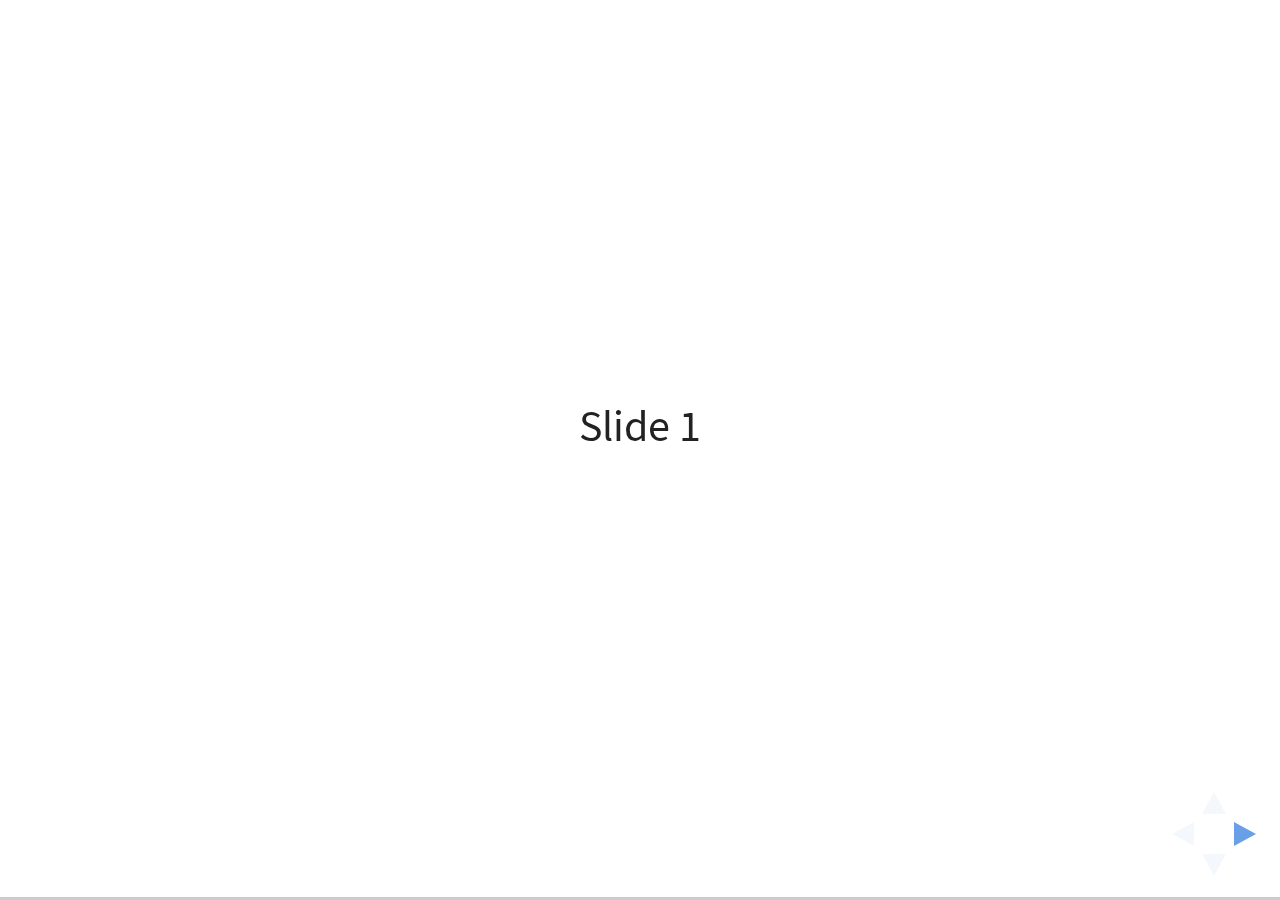
==== docker101/index.html @ d44c5735 "adds docker101 deck structure" ====
<html>
    <head>
        <link rel="stylesheet" href="css/reveal.css">
        <link rel="stylesheet" href="css/theme/white.css">
    </head>
    <body>
        <div class="reveal">
            <div class="slides">
                <section>Slide 1</section>
                <section>Slide 2</section>
            </div>
        </div>
        <script src="js/reveal.js"></script>
        <script>
            Reveal.initialize();
        </script>
    </body>
</html>
---- docker101/css/reveal.css ----
/*!
 * reveal.js
 * http://lab.hakim.se/reveal-js
 * MIT licensed
 *
 * Copyright (C) 2016 Hakim El Hattab, http://hakim.se
 */
/*********************************************
 * RESET STYLES
 *********************************************/
html, body, .reveal div, .reveal span, .reveal applet, .reveal object, .reveal iframe,
.reveal h1, .reveal h2, .reveal h3, .reveal h4, .reveal h5, .reveal h6, .reveal p, .reveal blockquote, .reveal pre,
.reveal a, .reveal abbr, .reveal acronym, .reveal address, .reveal big, .reveal cite, .reveal code,
.reveal del, .reveal dfn, .reveal em, .reveal img, .reveal ins, .reveal kbd, .reveal q, .reveal s, .reveal samp,
.reveal small, .reveal strike, .reveal strong, .reveal sub, .reveal sup, .reveal tt, .reveal var,
.reveal b, .reveal u, .reveal center,
.reveal dl, .reveal dt, .reveal dd, .reveal ol, .reveal ul, .reveal li,
.reveal fieldset, .reveal form, .reveal label, .reveal legend,
.reveal table, .reveal caption, .reveal tbody, .reveal tfoot, .reveal thead, .reveal tr, .reveal th, .reveal td,
.reveal article, .reveal aside, .reveal canvas, .reveal details, .reveal embed,
.reveal figure, .reveal figcaption, .reveal footer, .reveal header, .reveal hgroup,
.reveal menu, .reveal nav, .reveal output, .reveal ruby, .reveal section, .reveal summary,
.reveal time, .reveal mark, .reveal audio, video {
  margin: 0;
  padding: 0;
  border: 0;
  font-size: 100%;
  font: inherit;
  vertical-align: baseline; }

.reveal article, .reveal aside, .reveal details, .reveal figcaption, .reveal figure,
.reveal footer, .reveal header, .reveal hgroup, .reveal menu, .reveal nav, .reveal section {
  display: block; }

/*********************************************
 * GLOBAL STYLES
 *********************************************/
html,
body {
  width: 100%;
  height: 100%;
  overflow: hidden; }

body {
  position: relative;
  line-height: 1;
  background-color: #fff;
  color: #000; }

html:-webkit-full-screen-ancestor {
  background-color: inherit; }

html:-moz-full-screen-ancestor {
  background-color: inherit; }

/*********************************************
 * VIEW FRAGMENTS
 *********************************************/
.reveal .slides section .fragment {
  opacity: 0;
  visibility: hidden;
  -webkit-transition: all 0.2s ease;
          transition: all 0.2s ease; }
  .reveal .slides section .fragment.visible {
    opacity: 1;
    visibility: visible; }

.reveal .slides section .fragment.grow {
  opacity: 1;
  visibility: visible; }
  .reveal .slides section .fragment.grow.visible {
    -webkit-transform: scale(1.3);
        -ms-transform: scale(1.3);
            transform: scale(1.3); }

.reveal .slides section .fragment.shrink {
  opacity: 1;
  visibility: visible; }
  .reveal .slides section .fragment.shrink.visible {
    -webkit-transform: scale(0.7);
        -ms-transform: scale(0.7);
            transform: scale(0.7); }

.reveal .slides section .fragment.zoom-in {
  -webkit-transform: scale(0.1);
      -ms-transform: scale(0.1);
          transform: scale(0.1); }
  .reveal .slides section .fragment.zoom-in.visible {
    -webkit-transform: none;
        -ms-transform: none;
            transform: none; }

.reveal .slides section .fragment.fade-out {
  opacity: 1;
  visibility: visible; }
  .reveal .slides section .fragment.fade-out.visible {
    opacity: 0;
    visibility: hidden; }

.reveal .slides section .fragment.semi-fade-out {
  opacity: 1;
  visibility: visible; }
  .reveal .slides section .fragment.semi-fade-out.visible {
    opacity: 0.5;
    visibility: visible; }

.reveal .slides section .fragment.strike {
  opacity: 1;
  visibility: visible; }
  .reveal .slides section .fragment.strike.visible {
    text-decoration: line-through; }

.reveal .slides section .fragment.current-visible {
  opacity: 0;
  visibility: hidden; }
  .reveal .slides section .fragment.current-visible.current-fragment {
    opacity: 1;
    visibility: visible; }

.reveal .slides section .fragment.highlight-red,
.reveal .slides section .fragment.highlight-current-red,
.reveal .slides section .fragment.highlight-green,
.reveal .slides section .fragment.highlight-current-green,
.reveal .slides section .fragment.highlight-blue,
.reveal .slides section .fragment.highlight-current-blue {
  opacity: 1;
  visibility: visible; }

.reveal .slides section .fragment.highlight-red.visible {
  color: #ff2c2d; }

.reveal .slides section .fragment.highlight-green.visible {
  color: #17ff2e; }

.reveal .slides section .fragment.highlight-blue.visible {
  color: #1b91ff; }

.reveal .slides section .fragment.highlight-current-red.current-fragment {
  color: #ff2c2d; }

.reveal .slides section .fragment.highlight-current-green.current-fragment {
  color: #17ff2e; }

.reveal .slides section .fragment.highlight-current-blue.current-fragment {
  color: #1b91ff; }

/*********************************************
 * DEFAULT ELEMENT STYLES
 *********************************************/
/* Fixes issue in Chrome where italic fonts did not appear when printing to PDF */
.reveal:after {
  content: '';
  font-style: italic; }

.reveal iframe {
  z-index: 1; }

/** Prevents layering issues in certain browser/transition combinations */
.reveal a {
  position: relative; }

.reveal .stretch {
  max-width: none;
  max-height: none; }

.reveal pre.stretch code {
  height: 100%;
  max-height: 100%;
  box-sizing: border-box; }

/*********************************************
 * CONTROLS
 *********************************************/
.reveal .controls {
  display: none;
  position: fixed;
  width: 110px;
  height: 110px;
  z-index: 30;
  right: 10px;
  bottom: 10px;
  -webkit-user-select: none; }

.reveal .controls button {
  padding: 0;
  position: absolute;
  opacity: 0.05;
  width: 0;
  height: 0;
  background-color: transparent;
  border: 12px solid transparent;
  -webkit-transform: scale(0.9999);
      -ms-transform: scale(0.9999);
          transform: scale(0.9999);
  -webkit-transition: all 0.2s ease;
          transition: all 0.2s ease;
  -webkit-appearance: none;
  -webkit-tap-highlight-color: transparent; }

.reveal .controls .enabled {
  opacity: 0.7;
  cursor: pointer; }

.reveal .controls .enabled:active {
  margin-top: 1px; }

.reveal .controls .navigate-left {
  top: 42px;
  border-right-width: 22px;
  border-right-color: #000; }

.reveal .controls .navigate-left.fragmented {
  opacity: 0.3; }

.reveal .controls .navigate-right {
  left: 74px;
  top: 42px;
  border-left-width: 22px;
  border-left-color: #000; }

.reveal .controls .navigate-right.fragmented {
  opacity: 0.3; }

.reveal .controls .navigate-up {
  left: 42px;
  border-bottom-width: 22px;
  border-bottom-color: #000; }

.reveal .controls .navigate-up.fragmented {
  opacity: 0.3; }

.reveal .controls .navigate-down {
  left: 42px;
  top: 74px;
  border-top-width: 22px;
  border-top-color: #000; }

.reveal .controls .navigate-down.fragmented {
  opacity: 0.3; }

/*********************************************
 * PROGRESS BAR
 *********************************************/
.reveal .progress {
  position: fixed;
  display: none;
  height: 3px;
  width: 100%;
  bottom: 0;
  left: 0;
  z-index: 10;
  background-color: rgba(0, 0, 0, 0.2); }

.reveal .progress:after {
  content: '';
  display: block;
  position: absolute;
  height: 20px;
  width: 100%;
  top: -20px; }

.reveal .progress span {
  display: block;
  height: 100%;
  width: 0px;
  background-color: #000;
  -webkit-transition: width 800ms cubic-bezier(0.26, 0.86, 0.44, 0.985);
          transition: width 800ms cubic-bezier(0.26, 0.86, 0.44, 0.985); }

/*********************************************
 * SLIDE NUMBER
 *********************************************/
.reveal .slide-number {
  position: fixed;
  display: block;
  right: 8px;
  bottom: 8px;
  z-index: 31;
  font-family: Helvetica, sans-serif;
  font-size: 12px;
  line-height: 1;
  color: #fff;
  background-color: rgba(0, 0, 0, 0.4);
  padding: 5px; }

.reveal .slide-number-delimiter {
  margin: 0 3px; }

/*********************************************
 * SLIDES
 *********************************************/
.reveal {
  position: relative;
  width: 100%;
  height: 100%;
  overflow: hidden;
  -ms-touch-action: none;
      touch-action: none; }

.reveal .slides {
  position: absolute;
  width: 100%;
  height: 100%;
  top: 0;
  right: 0;
  bottom: 0;
  left: 0;
  margin: auto;
  overflow: visible;
  z-index: 1;
  text-align: center;
  -webkit-perspective: 600px;
          perspective: 600px;
  -webkit-perspective-origin: 50% 40%;
          perspective-origin: 50% 40%; }

.reveal .slides > section {
  -ms-perspective: 600px; }

.reveal .slides > section,
.reveal .slides > section > section {
  display: none;
  position: absolute;
  width: 100%;
  padding: 20px 0px;
  z-index: 10;
  -webkit-transform-style: preserve-3d;
          transform-style: preserve-3d;
  -webkit-transition: -webkit-transform-origin 800ms cubic-bezier(0.26, 0.86, 0.44, 0.985), -webkit-transform 800ms cubic-bezier(0.26, 0.86, 0.44, 0.985), visibility 800ms cubic-bezier(0.26, 0.86, 0.44, 0.985), opacity 800ms cubic-bezier(0.26, 0.86, 0.44, 0.985);
          transition: -ms-transform-origin 800ms cubic-bezier(0.26, 0.86, 0.44, 0.985), transform 800ms cubic-bezier(0.26, 0.86, 0.44, 0.985), visibility 800ms cubic-bezier(0.26, 0.86, 0.44, 0.985), opacity 800ms cubic-bezier(0.26, 0.86, 0.44, 0.985);
          transition: transform-origin 800ms cubic-bezier(0.26, 0.86, 0.44, 0.985), transform 800ms cubic-bezier(0.26, 0.86, 0.44, 0.985), visibility 800ms cubic-bezier(0.26, 0.86, 0.44, 0.985), opacity 800ms cubic-bezier(0.26, 0.86, 0.44, 0.985); }

/* Global transition speed settings */
.reveal[data-transition-speed="fast"] .slides section {
  -webkit-transition-duration: 400ms;
          transition-duration: 400ms; }

.reveal[data-transition-speed="slow"] .slides section {
  -webkit-transition-duration: 1200ms;
          transition-duration: 1200ms; }

/* Slide-specific transition speed overrides */
.reveal .slides section[data-transition-speed="fast"] {
  -webkit-transition-duration: 400ms;
          transition-duration: 400ms; }

.reveal .slides section[data-transition-speed="slow"] {
  -webkit-transition-duration: 1200ms;
          transition-duration: 1200ms; }

.reveal .slides > section.stack {
  padding-top: 0;
  padding-bottom: 0; }

.reveal .slides > section.present,
.reveal .slides > section > section.present {
  display: block;
  z-index: 11;
  opacity: 1; }

.reveal.center,
.reveal.center .slides,
.reveal.center .slides section {
  min-height: 0 !important; }

/* Don't allow interaction with invisible slides */
.reveal .slides > section.future,
.reveal .slides > section > section.future,
.reveal .slides > section.past,
.reveal .slides > section > section.past {
  pointer-events: none; }

.reveal.overview .slides > section,
.reveal.overview .slides > section > section {
  pointer-events: auto; }

.reveal .slides > section.past,
.reveal .slides > section.future,
.reveal .slides > section > section.past,
.reveal .slides > section > section.future {
  opacity: 0; }

/*********************************************
 * Mixins for readability of transitions
 *********************************************/
/*********************************************
 * SLIDE TRANSITION
 * Aliased 'linear' for backwards compatibility
 *********************************************/
.reveal.slide section {
  -webkit-backface-visibility: hidden;
          backface-visibility: hidden; }

.reveal .slides > section[data-transition=slide].past,
.reveal .slides > section[data-transition~=slide-out].past,
.reveal.slide .slides > section:not([data-transition]).past {
  -webkit-transform: translate(-150%, 0);
      -ms-transform: translate(-150%, 0);
          transform: translate(-150%, 0); }

.reveal .slides > section[data-transition=slide].future,
.reveal .slides > section[data-transition~=slide-in].future,
.reveal.slide .slides > section:not([data-transition]).future {
  -webkit-transform: translate(150%, 0);
      -ms-transform: translate(150%, 0);
          transform: translate(150%, 0); }

.reveal .slides > section > section[data-transition=slide].past,
.reveal .slides > section > section[data-transition~=slide-out].past,
.reveal.slide .slides > section > section:not([data-transition]).past {
  -webkit-transform: translate(0, -150%);
      -ms-transform: translate(0, -150%);
          transform: translate(0, -150%); }

.reveal .slides > section > section[data-transition=slide].future,
.reveal .slides > section > section[data-transition~=slide-in].future,
.reveal.slide .slides > section > section:not([data-transition]).future {
  -webkit-transform: translate(0, 150%);
      -ms-transform: translate(0, 150%);
          transform: translate(0, 150%); }

.reveal.linear section {
  -webkit-backface-visibility: hidden;
          backface-visibility: hidden; }

.reveal .slides > section[data-transition=linear].past,
.reveal .slides > section[data-transition~=linear-out].past,
.reveal.linear .slides > section:not([data-transition]).past {
  -webkit-transform: translate(-150%, 0);
      -ms-transform: translate(-150%, 0);
          transform: translate(-150%, 0); }

.reveal .slides > section[data-transition=linear].future,
.reveal .slides > section[data-transition~=linear-in].future,
.reveal.linear .slides > section:not([data-transition]).future {
  -webkit-transform: translate(150%, 0);
      -ms-transform: translate(150%, 0);
          transform: translate(150%, 0); }

.reveal .slides > section > section[data-transition=linear].past,
.reveal .slides > section > section[data-transition~=linear-out].past,
.reveal.linear .slides > section > section:not([data-transition]).past {
  -webkit-transform: translate(0, -150%);
      -ms-transform: translate(0, -150%);
          transform: translate(0, -150%); }

.reveal .slides > section > section[data-transition=linear].future,
.reveal .slides > section > section[data-transition~=linear-in].future,
.reveal.linear .slides > section > section:not([data-transition]).future {
  -webkit-transform: translate(0, 150%);
      -ms-transform: translate(0, 150%);
          transform: translate(0, 150%); }

/*********************************************
 * CONVEX TRANSITION
 * Aliased 'default' for backwards compatibility
 *********************************************/
.reveal .slides > section[data-transition=default].past,
.reveal .slides > section[data-transition~=default-out].past,
.reveal.default .slides > section:not([data-transition]).past {
  -webkit-transform: translate3d(-100%, 0, 0) rotateY(-90deg) translate3d(-100%, 0, 0);
          transform: translate3d(-100%, 0, 0) rotateY(-90deg) translate3d(-100%, 0, 0); }

.reveal .slides > section[data-transition=default].future,
.reveal .slides > section[data-transition~=default-in].future,
.reveal.default .slides > section:not([data-transition]).future {
  -webkit-transform: translate3d(100%, 0, 0) rotateY(90deg) translate3d(100%, 0, 0);
          transform: translate3d(100%, 0, 0) rotateY(90deg) translate3d(100%, 0, 0); }

.reveal .slides > section > section[data-transition=default].past,
.reveal .slides > section > section[data-transition~=default-out].past,
.reveal.default .slides > section > section:not([data-transition]).past {
  -webkit-transform: translate3d(0, -300px, 0) rotateX(70deg) translate3d(0, -300px, 0);
          transform: translate3d(0, -300px, 0) rotateX(70deg) translate3d(0, -300px, 0); }

.reveal .slides > section > section[data-transition=default].future,
.reveal .slides > section > section[data-transition~=default-in].future,
.reveal.default .slides > section > section:not([data-transition]).future {
  -webkit-transform: translate3d(0, 300px, 0) rotateX(-70deg) translate3d(0, 300px, 0);
          transform: translate3d(0, 300px, 0) rotateX(-70deg) translate3d(0, 300px, 0); }

.reveal .slides > section[data-transition=convex].past,
.reveal .slides > section[data-transition~=convex-out].past,
.reveal.convex .slides > section:not([data-transition]).past {
  -webkit-transform: translate3d(-100%, 0, 0) rotateY(-90deg) translate3d(-100%, 0, 0);
          transform: translate3d(-100%, 0, 0) rotateY(-90deg) translate3d(-100%, 0, 0); }

.reveal .slides > section[data-transition=convex].future,
.reveal .slides > section[data-transition~=convex-in].future,
.reveal.convex .slides > section:not([data-transition]).future {
  -webkit-transform: translate3d(100%, 0, 0) rotateY(90deg) translate3d(100%, 0, 0);
          transform: translate3d(100%, 0, 0) rotateY(90deg) translate3d(100%, 0, 0); }

.reveal .slides > section > section[data-transition=convex].past,
.reveal .slides > section > section[data-transition~=convex-out].past,
.reveal.convex .slides > section > section:not([data-transition]).past {
  -webkit-transform: translate3d(0, -300px, 0) rotateX(70deg) translate3d(0, -300px, 0);
          transform: translate3d(0, -300px, 0) rotateX(70deg) translate3d(0, -300px, 0); }

.reveal .slides > section > section[data-transition=convex].future,
.reveal .slides > section > section[data-transition~=convex-in].future,
.reveal.convex .slides > section > section:not([data-transition]).future {
  -webkit-transform: translate3d(0, 300px, 0) rotateX(-70deg) translate3d(0, 300px, 0);
          transform: translate3d(0, 300px, 0) rotateX(-70deg) translate3d(0, 300px, 0); }

/*********************************************
 * CONCAVE TRANSITION
 *********************************************/
.reveal .slides > section[data-transition=concave].past,
.reveal .slides > section[data-transition~=concave-out].past,
.reveal.concave .slides > section:not([data-transition]).past {
  -webkit-transform: translate3d(-100%, 0, 0) rotateY(90deg) translate3d(-100%, 0, 0);
          transform: translate3d(-100%, 0, 0) rotateY(90deg) translate3d(-100%, 0, 0); }

.reveal .slides > section[data-transition=concave].future,
.reveal .slides > section[data-transition~=concave-in].future,
.reveal.concave .slides > section:not([data-transition]).future {
  -webkit-transform: translate3d(100%, 0, 0) rotateY(-90deg) translate3d(100%, 0, 0);
          transform: translate3d(100%, 0, 0) rotateY(-90deg) translate3d(100%, 0, 0); }

.reveal .slides > section > section[data-transition=concave].past,
.reveal .slides > section > section[data-transition~=concave-out].past,
.reveal.concave .slides > section > section:not([data-transition]).past {
  -webkit-transform: translate3d(0, -80%, 0) rotateX(-70deg) translate3d(0, -80%, 0);
          transform: translate3d(0, -80%, 0) rotateX(-70deg) translate3d(0, -80%, 0); }

.reveal .slides > section > section[data-transition=concave].future,
.reveal .slides > section > section[data-transition~=concave-in].future,
.reveal.concave .slides > section > section:not([data-transition]).future {
  -webkit-transform: translate3d(0, 80%, 0) rotateX(70deg) translate3d(0, 80%, 0);
          transform: translate3d(0, 80%, 0) rotateX(70deg) translate3d(0, 80%, 0); }

/*********************************************
 * ZOOM TRANSITION
 *********************************************/
.reveal .slides section[data-transition=zoom],
.reveal.zoom .slides section:not([data-transition]) {
  -webkit-transition-timing-function: ease;
          transition-timing-function: ease; }

.reveal .slides > section[data-transition=zoom].past,
.reveal .slides > section[data-transition~=zoom-out].past,
.reveal.zoom .slides > section:not([data-transition]).past {
  visibility: hidden;
  -webkit-transform: scale(16);
      -ms-transform: scale(16);
          transform: scale(16); }

.reveal .slides > section[data-transition=zoom].future,
.reveal .slides > section[data-transition~=zoom-in].future,
.reveal.zoom .slides > section:not([data-transition]).future {
  visibility: hidden;
  -webkit-transform: scale(0.2);
      -ms-transform: scale(0.2);
          transform: scale(0.2); }

.reveal .slides > section > section[data-transition=zoom].past,
.reveal .slides > section > section[data-transition~=zoom-out].past,
.reveal.zoom .slides > section > section:not([data-transition]).past {
  -webkit-transform: translate(0, -150%);
      -ms-transform: translate(0, -150%);
          transform: translate(0, -150%); }

.reveal .slides > section > section[data-transition=zoom].future,
.reveal .slides > section > section[data-transition~=zoom-in].future,
.reveal.zoom .slides > section > section:not([data-transition]).future {
  -webkit-transform: translate(0, 150%);
      -ms-transform: translate(0, 150%);
          transform: translate(0, 150%); }

/*********************************************
 * CUBE TRANSITION
 *********************************************/
.reveal.cube .slides {
  -webkit-perspective: 1300px;
          perspective: 1300px; }

.reveal.cube .slides section {
  padding: 30px;
  min-height: 700px;
  -webkit-backface-visibility: hidden;
          backface-visibility: hidden;
  box-sizing: border-box; }

.reveal.center.cube .slides section {
  min-height: 0; }

.reveal.cube .slides section:not(.stack):before {
  content: '';
  position: absolute;
  display: block;
  width: 100%;
  height: 100%;
  left: 0;
  top: 0;
  background: rgba(0, 0, 0, 0.1);
  border-radius: 4px;
  -webkit-transform: translateZ(-20px);
          transform: translateZ(-20px); }

.reveal.cube .slides section:not(.stack):after {
  content: '';
  position: absolute;
  display: block;
  width: 90%;
  height: 30px;
  left: 5%;
  bottom: 0;
  background: none;
  z-index: 1;
  border-radius: 4px;
  box-shadow: 0px 95px 25px rgba(0, 0, 0, 0.2);
  -webkit-transform: translateZ(-90px) rotateX(65deg);
          transform: translateZ(-90px) rotateX(65deg); }

.reveal.cube .slides > section.stack {
  padding: 0;
  background: none; }

.reveal.cube .slides > section.past {
  -webkit-transform-origin: 100% 0%;
      -ms-transform-origin: 100% 0%;
          transform-origin: 100% 0%;
  -webkit-transform: translate3d(-100%, 0, 0) rotateY(-90deg);
          transform: translate3d(-100%, 0, 0) rotateY(-90deg); }

.reveal.cube .slides > section.future {
  -webkit-transform-origin: 0% 0%;
      -ms-transform-origin: 0% 0%;
          transform-origin: 0% 0%;
  -webkit-transform: translate3d(100%, 0, 0) rotateY(90deg);
          transform: translate3d(100%, 0, 0) rotateY(90deg); }

.reveal.cube .slides > section > section.past {
  -webkit-transform-origin: 0% 100%;
      -ms-transform-origin: 0% 100%;
          transform-origin: 0% 100%;
  -webkit-transform: translate3d(0, -100%, 0) rotateX(90deg);
          transform: translate3d(0, -100%, 0) rotateX(90deg); }

.reveal.cube .slides > section > section.future {
  -webkit-transform-origin: 0% 0%;
      -ms-transform-origin: 0% 0%;
          transform-origin: 0% 0%;
  -webkit-transform: translate3d(0, 100%, 0) rotateX(-90deg);
          transform: translate3d(0, 100%, 0) rotateX(-90deg); }

/*********************************************
 * PAGE TRANSITION
 *********************************************/
.reveal.page .slides {
  -webkit-perspective-origin: 0% 50%;
          perspective-origin: 0% 50%;
  -webkit-perspective: 3000px;
          perspective: 3000px; }

.reveal.page .slides section {
  padding: 30px;
  min-height: 700px;
  box-sizing: border-box; }

.reveal.page .slides section.past {
  z-index: 12; }

.reveal.page .slides section:not(.stack):before {
  content: '';
  position: absolute;
  display: block;
  width: 100%;
  height: 100%;
  left: 0;
  top: 0;
  background: rgba(0, 0, 0, 0.1);
  -webkit-transform: translateZ(-20px);
          transform: translateZ(-20px); }

.reveal.page .slides section:not(.stack):after {
  content: '';
  position: absolute;
  display: block;
  width: 90%;
  height: 30px;
  left: 5%;
  bottom: 0;
  background: none;
  z-index: 1;
  border-radius: 4px;
  box-shadow: 0px 95px 25px rgba(0, 0, 0, 0.2);
  -webkit-transform: translateZ(-90px) rotateX(65deg); }

.reveal.page .slides > section.stack {
  padding: 0;
  background: none; }

.reveal.page .slides > section.past {
  -webkit-transform-origin: 0% 0%;
      -ms-transform-origin: 0% 0%;
          transform-origin: 0% 0%;
  -webkit-transform: translate3d(-40%, 0, 0) rotateY(-80deg);
          transform: translate3d(-40%, 0, 0) rotateY(-80deg); }

.reveal.page .slides > section.future {
  -webkit-transform-origin: 100% 0%;
      -ms-transform-origin: 100% 0%;
          transform-origin: 100% 0%;
  -webkit-transform: translate3d(0, 0, 0);
          transform: translate3d(0, 0, 0); }

.reveal.page .slides > section > section.past {
  -webkit-transform-origin: 0% 0%;
      -ms-transform-origin: 0% 0%;
          transform-origin: 0% 0%;
  -webkit-transform: translate3d(0, -40%, 0) rotateX(80deg);
          transform: translate3d(0, -40%, 0) rotateX(80deg); }

.reveal.page .slides > section > section.future {
  -webkit-transform-origin: 0% 100%;
      -ms-transform-origin: 0% 100%;
          transform-origin: 0% 100%;
  -webkit-transform: translate3d(0, 0, 0);
          transform: translate3d(0, 0, 0); }

/*********************************************
 * FADE TRANSITION
 *********************************************/
.reveal .slides section[data-transition=fade],
.reveal.fade .slides section:not([data-transition]),
.reveal.fade .slides > section > section:not([data-transition]) {
  -webkit-transform: none;
      -ms-transform: none;
          transform: none;
  -webkit-transition: opacity 0.5s;
          transition: opacity 0.5s; }

.reveal.fade.overview .slides section,
.reveal.fade.overview .slides > section > section {
  -webkit-transition: none;
          transition: none; }

/*********************************************
 * NO TRANSITION
 *********************************************/
.reveal .slides section[data-transition=none],
.reveal.none .slides section:not([data-transition]) {
  -webkit-transform: none;
      -ms-transform: none;
          transform: none;
  -webkit-transition: none;
          transition: none; }

/*********************************************
 * PAUSED MODE
 *********************************************/
.reveal .pause-overlay {
  position: absolute;
  top: 0;
  left: 0;
  width: 100%;
  height: 100%;
  background: black;
  visibility: hidden;
  opacity: 0;
  z-index: 100;
  -webkit-transition: all 1s ease;
          transition: all 1s ease; }

.reveal.paused .pause-overlay {
  visibility: visible;
  opacity: 1; }

/*********************************************
 * FALLBACK
 *********************************************/
.no-transforms {
  overflow-y: auto; }

.no-transforms .reveal .slides {
  position: relative;
  width: 80%;
  height: auto !important;
  top: 0;
  left: 50%;
  margin: 0;
  text-align: center; }

.no-transforms .reveal .controls,
.no-transforms .reveal .progress {
  display: none !important; }

.no-transforms .reveal .slides section {
  display: block !important;
  opacity: 1 !important;
  position: relative !important;
  height: auto;
  min-height: 0;
  top: 0;
  left: -50%;
  margin: 70px 0;
  -webkit-transform: none;
      -ms-transform: none;
          transform: none; }

.no-transforms .reveal .slides section section {
  left: 0; }

.reveal .no-transition,
.reveal .no-transition * {
  -webkit-transition: none !important;
          transition: none !important; }

/*********************************************
 * PER-SLIDE BACKGROUNDS
 *********************************************/
.reveal .backgrounds {
  position: absolute;
  width: 100%;
  height: 100%;
  top: 0;
  left: 0;
  -webkit-perspective: 600px;
          perspective: 600px; }

.reveal .slide-background {
  display: none;
  position: absolute;
  width: 100%;
  height: 100%;
  opacity: 0;
  visibility: hidden;
  background-color: transparent;
  background-position: 50% 50%;
  background-repeat: no-repeat;
  background-size: cover;
  -webkit-transition: all 800ms cubic-bezier(0.26, 0.86, 0.44, 0.985);
          transition: all 800ms cubic-bezier(0.26, 0.86, 0.44, 0.985); }

.reveal .slide-background.stack {
  display: block; }

.reveal .slide-background.present {
  opacity: 1;
  visibility: visible; }

.print-pdf .reveal .slide-background {
  opacity: 1 !important;
  visibility: visible !important; }

/* Video backgrounds */
.reveal .slide-background video {
  position: absolute;
  width: 100%;
  height: 100%;
  max-width: none;
  max-height: none;
  top: 0;
  left: 0; }

/* Immediate transition style */
.reveal[data-background-transition=none] > .backgrounds .slide-background,
.reveal > .backgrounds .slide-background[data-background-transition=none] {
  -webkit-transition: none;
          transition: none; }

/* Slide */
.reveal[data-background-transition=slide] > .backgrounds .slide-background,
.reveal > .backgrounds .slide-background[data-background-transition=slide] {
  opacity: 1;
  -webkit-backface-visibility: hidden;
          backface-visibility: hidden; }

.reveal[data-background-transition=slide] > .backgrounds .slide-background.past,
.reveal > .backgrounds .slide-background.past[data-background-transition=slide] {
  -webkit-transform: translate(-100%, 0);
      -ms-transform: translate(-100%, 0);
          transform: translate(-100%, 0); }

.reveal[data-background-transition=slide] > .backgrounds .slide-background.future,
.reveal > .backgrounds .slide-background.future[data-background-transition=slide] {
  -webkit-transform: translate(100%, 0);
      -ms-transform: translate(100%, 0);
          transform: translate(100%, 0); }

.reveal[data-background-transition=slide] > .backgrounds .slide-background > .slide-background.past,
.reveal > .backgrounds .slide-background > .slide-background.past[data-background-transition=slide] {
  -webkit-transform: translate(0, -100%);
      -ms-transform: translate(0, -100%);
          transform: translate(0, -100%); }

.reveal[data-background-transition=slide] > .backgrounds .slide-background > .slide-background.future,
.reveal > .backgrounds .slide-background > .slide-background.future[data-background-transition=slide] {
  -webkit-transform: translate(0, 100%);
      -ms-transform: translate(0, 100%);
          transform: translate(0, 100%); }

/* Convex */
.reveal[data-background-transition=convex] > .backgrounds .slide-background.past,
.reveal > .backgrounds .slide-background.past[data-background-transition=convex] {
  opacity: 0;
  -webkit-transform: translate3d(-100%, 0, 0) rotateY(-90deg) translate3d(-100%, 0, 0);
          transform: translate3d(-100%, 0, 0) rotateY(-90deg) translate3d(-100%, 0, 0); }

.reveal[data-background-transition=convex] > .backgrounds .slide-background.future,
.reveal > .backgrounds .slide-background.future[data-background-transition=convex] {
  opacity: 0;
  -webkit-transform: translate3d(100%, 0, 0) rotateY(90deg) translate3d(100%, 0, 0);
          transform: translate3d(100%, 0, 0) rotateY(90deg) translate3d(100%, 0, 0); }

.reveal[data-background-transition=convex] > .backgrounds .slide-background > .slide-background.past,
.reveal > .backgrounds .slide-background > .slide-background.past[data-background-transition=convex] {
  opacity: 0;
  -webkit-transform: translate3d(0, -100%, 0) rotateX(90deg) translate3d(0, -100%, 0);
          transform: translate3d(0, -100%, 0) rotateX(90deg) translate3d(0, -100%, 0); }

.reveal[data-background-transition=convex] > .backgrounds .slide-background > .slide-background.future,
.reveal > .backgrounds .slide-background > .slide-background.future[data-background-transition=convex] {
  opacity: 0;
  -webkit-transform: translate3d(0, 100%, 0) rotateX(-90deg) translate3d(0, 100%, 0);
          transform: translate3d(0, 100%, 0) rotateX(-90deg) translate3d(0, 100%, 0); }

/* Concave */
.reveal[data-background-transition=concave] > .backgrounds .slide-background.past,
.reveal > .backgrounds .slide-background.past[data-background-transition=concave] {
  opacity: 0;
  -webkit-transform: translate3d(-100%, 0, 0) rotateY(90deg) translate3d(-100%, 0, 0);
          transform: translate3d(-100%, 0, 0) rotateY(90deg) translate3d(-100%, 0, 0); }

.reveal[data-background-transition=concave] > .backgrounds .slide-background.future,
.reveal > .backgrounds .slide-background.future[data-background-transition=concave] {
  opacity: 0;
  -webkit-transform: translate3d(100%, 0, 0) rotateY(-90deg) translate3d(100%, 0, 0);
          transform: translate3d(100%, 0, 0) rotateY(-90deg) translate3d(100%, 0, 0); }

.reveal[data-background-transition=concave] > .backgrounds .slide-background > .slide-background.past,
.reveal > .backgrounds .slide-background > .slide-background.past[data-background-transition=concave] {
  opacity: 0;
  -webkit-transform: translate3d(0, -100%, 0) rotateX(-90deg) translate3d(0, -100%, 0);
          transform: translate3d(0, -100%, 0) rotateX(-90deg) translate3d(0, -100%, 0); }

.reveal[data-background-transition=concave] > .backgrounds .slide-background > .slide-background.future,
.reveal > .backgrounds .slide-background > .slide-background.future[data-background-transition=concave] {
  opacity: 0;
  -webkit-transform: translate3d(0, 100%, 0) rotateX(90deg) translate3d(0, 100%, 0);
          transform: translate3d(0, 100%, 0) rotateX(90deg) translate3d(0, 100%, 0); }

/* Zoom */
.reveal[data-background-transition=zoom] > .backgrounds .slide-background,
.reveal > .backgrounds .slide-background[data-background-transition=zoom] {
  -webkit-transition-timing-function: ease;
          transition-timing-function: ease; }

.reveal[data-background-transition=zoom] > .backgrounds .slide-background.past,
.reveal > .backgrounds .slide-background.past[data-background-transition=zoom] {
  opacity: 0;
  visibility: hidden;
  -webkit-transform: scale(16);
      -ms-transform: scale(16);
          transform: scale(16); }

.reveal[data-background-transition=zoom] > .backgrounds .slide-background.future,
.reveal > .backgrounds .slide-background.future[data-background-transition=zoom] {
  opacity: 0;
  visibility: hidden;
  -webkit-transform: scale(0.2);
      -ms-transform: scale(0.2);
          transform: scale(0.2); }

.reveal[data-background-transition=zoom] > .backgrounds .slide-background > .slide-background.past,
.reveal > .backgrounds .slide-background > .slide-background.past[data-background-transition=zoom] {
  opacity: 0;
  visibility: hidden;
  -webkit-transform: scale(16);
      -ms-transform: scale(16);
          transform: scale(16); }

.reveal[data-background-transition=zoom] > .backgrounds .slide-background > .slide-background.future,
.reveal > .backgrounds .slide-background > .slide-background.future[data-background-transition=zoom] {
  opacity: 0;
  visibility: hidden;
  -webkit-transform: scale(0.2);
      -ms-transform: scale(0.2);
          transform: scale(0.2); }

/* Global transition speed settings */
.reveal[data-transition-speed="fast"] > .backgrounds .slide-background {
  -webkit-transition-duration: 400ms;
          transition-duration: 400ms; }

.reveal[data-transition-speed="slow"] > .backgrounds .slide-background {
  -webkit-transition-duration: 1200ms;
          transition-duration: 1200ms; }

/*********************************************
 * OVERVIEW
 *********************************************/
.reveal.overview {
  -webkit-perspective-origin: 50% 50%;
          perspective-origin: 50% 50%;
  -webkit-perspective: 700px;
          perspective: 700px; }
  .reveal.overview .slides section {
    height: 700px;
    opacity: 1 !important;
    overflow: hidden;
    visibility: visible !important;
    cursor: pointer;
    box-sizing: border-box; }
  .reveal.overview .slides section:hover,
  .reveal.overview .slides section.present {
    outline: 10px solid rgba(150, 150, 150, 0.4);
    outline-offset: 10px; }
  .reveal.overview .slides section .fragment {
    opacity: 1;
    -webkit-transition: none;
            transition: none; }
  .reveal.overview .slides section:after,
  .reveal.overview .slides section:before {
    display: none !important; }
  .reveal.overview .slides > section.stack {
    padding: 0;
    top: 0 !important;
    background: none;
    outline: none;
    overflow: visible; }
  .reveal.overview .backgrounds {
    -webkit-perspective: inherit;
            perspective: inherit; }
  .reveal.overview .backgrounds .slide-background {
    opacity: 1;
    visibility: visible;
    outline: 10px solid rgba(150, 150, 150, 0.1);
    outline-offset: 10px; }

.reveal.overview .slides section,
.reveal.overview-deactivating .slides section {
  -webkit-transition: none;
          transition: none; }

.reveal.overview .backgrounds .slide-background,
.reveal.overview-deactivating .backgrounds .slide-background {
  -webkit-transition: none;
          transition: none; }

.reveal.overview-animated .slides {
  -webkit-transition: -webkit-transform 0.4s ease;
          transition: transform 0.4s ease; }

/*********************************************
 * RTL SUPPORT
 *********************************************/
.reveal.rtl .slides,
.reveal.rtl .slides h1,
.reveal.rtl .slides h2,
.reveal.rtl .slides h3,
.reveal.rtl .slides h4,
.reveal.rtl .slides h5,
.reveal.rtl .slides h6 {
  direction: rtl;
  font-family: sans-serif; }

.reveal.rtl pre,
.reveal.rtl code {
  direction: ltr; }

.reveal.rtl ol,
.reveal.rtl ul {
  text-align: right; }

.reveal.rtl .progress span {
  float: right; }

/*********************************************
 * PARALLAX BACKGROUND
 *********************************************/
.reveal.has-parallax-background .backgrounds {
  -webkit-transition: all 0.8s ease;
          transition: all 0.8s ease; }

/* Global transition speed settings */
.reveal.has-parallax-background[data-transition-speed="fast"] .backgrounds {
  -webkit-transition-duration: 400ms;
          transition-duration: 400ms; }

.reveal.has-parallax-background[data-transition-speed="slow"] .backgrounds {
  -webkit-transition-duration: 1200ms;
          transition-duration: 1200ms; }

/*********************************************
 * LINK PREVIEW OVERLAY
 *********************************************/
.reveal .overlay {
  position: absolute;
  top: 0;
  left: 0;
  width: 100%;
  height: 100%;
  z-index: 1000;
  background: rgba(0, 0, 0, 0.9);
  opacity: 0;
  visibility: hidden;
  -webkit-transition: all 0.3s ease;
          transition: all 0.3s ease; }

.reveal .overlay.visible {
  opacity: 1;
  visibility: visible; }

.reveal .overlay .spinner {
  position: absolute;
  display: block;
  top: 50%;
  left: 50%;
  width: 32px;
  height: 32px;
  margin: -16px 0 0 -16px;
  z-index: 10;
  background-image: url([data-uri]%2F%2F%2F6%2Bvr8nJybW1tcDAwOjo6Nvb26ioqKOjo7Ozs%2FLy8vz8%2FAAAAAAAAAAAACH%2FC05FVFNDQVBFMi4wAwEAAAAh%2FhpDcmVhdGVkIHdpdGggYWpheGxvYWQuaW5mbwAh%[base64]%2FV%2FnmOM82XiHRLYKhKP1oZmADdEAAAh%2BQQJCgAAACwAAAAAIAAgAAAE6hDISWlZpOrNp1lGNRSdRpDUolIGw5RUYhhHukqFu8DsrEyqnWThGvAmhVlteBvojpTDDBUEIFwMFBRAmBkSgOrBFZogCASwBDEY%2FCZSg7GSE0gSCjQBMVG023xWBhklAnoEdhQEfyNqMIcKjhRsjEdnezB%2BA4k8gTwJhFuiW4dokXiloUepBAp5qaKpp6%2BHo7aWW54wl7obvEe0kRuoplCGepwSx2jJvqHEmGt6whJpGpfJCHmOoNHKaHx61WiSR92E4lbFoq%2BB6QDtuetcaBPnW6%2BO7wDHpIiK9SaVK5GgV543tzjgGcghAgAh%[base64]%2B%2BG%2Bw48edZPK%2BM6hLJpQg484enXIdQFSS1u6UhksENEQAAIfkECQoAAAAsAAAAACAAIAAABOcQyEmpGKLqzWcZRVUQnZYg1aBSh2GUVEIQ2aQOE%2BG%2BcD4ntpWkZQj1JIiZIogDFFyHI0UxQwFugMSOFIPJftfVAEoZLBbcLEFhlQiqGp1Vd140AUklUN3eCA51C1EWMzMCezCBBmkxVIVHBWd3HHl9JQOIJSdSnJ0TDKChCwUJjoWMPaGqDKannasMo6WnM562R5YluZRwur0wpgqZE7NKUm%2BFNRPIhjBJxKZteWuIBMN4zRMIVIhffcgojwCF117i4nlLnY5ztRLsnOk%2BaV%2BoJY7V7m76PdkS4trKcdg0Zc0tTcKkRAAAIfkECQoAAAAsAAAAACAAIAAABO4QyEkpKqjqzScpRaVkXZWQEximw1BSCUEIlDohrft6cpKCk5xid5MNJTaAIkekKGQkWyKHkvhKsR7ARmitkAYDYRIbUQRQjWBwJRzChi9CRlBcY1UN4g0%[base64]%[base64]%2BE71SRQeyqUToLA7VxF0JDyIQh%2FMVVPMt1ECZlfcjZJ9mIKoaTl1MRIl5o4CUKXOwmyrCInCKqcWtvadL2SYhyASyNDJ0uIiRMDjI0Fd30%2FiI2UA5GSS5UDj2l6NoqgOgN4gksEBgYFf0FDqKgHnyZ9OX8HrgYHdHpcHQULXAS2qKpENRg7eAMLC7kTBaixUYFkKAzWAAnLC7FLVxLWDBLKCwaKTULgEwbLA4hJtOkSBNqITT3xEgfLpBtzE%2FjiuL04RGEBgwWhShRgQExHBAAh%2BQQJCgAAACwAAAAAIAAgAAAE7xDISWlSqerNpyJKhWRdlSAVoVLCWk6JKlAqAavhO9UkUHsqlE6CwO1cRdCQ8iEIfzFVTzLdRAmZX3I2SfZiCqGk5dTESJeaOAlClzsJsqwiJwiqnFrb2nS9kmIcgEsjQydLiIlHehhpejaIjzh9eomSjZR%[base64]%2BE71SRQeyqUToLA7VxF0JDyIQh%[base64]%2BE71SRQeyqUToLA7VxF0JDyIQh%2FMVVPMt1ECZlfcjZJ9mIKoaTl1MRIl5o4CUKXOwmyrCInCKqcWtvadL2SYhyASyNDJ0uIiUd6GAULDJCRiXo1CpGXDJOUjY%2BYip9DhToJA4RBLwMLCwVDfRgbBAaqqoZ1XBMHswsHtxtFaH1iqaoGNgAIxRpbFAgfPQSqpbgGBqUD1wBXeCYp1AYZ19JJOYgH1KwA4UBvQwXUBxPqVD9L3sbp2BNk2xvvFPJd%2BMFCN6HAAIKgNggY0KtEBAAh%[base64]%2BvsYMDAzZQPC9VCNkDWUhGkuE5PxJNwiUK4UfLzOlD4WvzAHaoG9nxPi5d%2BjYUqfAhhykOFwJWiAAAIfkECQoAAAAsAAAAACAAIAAABPAQyElpUqnqzaciSoVkXVUMFaFSwlpOCcMYlErAavhOMnNLNo8KsZsMZItJEIDIFSkLGQoQTNhIsFehRww2CQLKF0tYGKYSg%2BygsZIuNqJksKgbfgIGepNo2cIUB3V1B3IvNiBYNQaDSTtfhhx0CwVPI0UJe0%2Bbm4g5VgcGoqOcnjmjqDSdnhgEoamcsZuXO1aWQy8KAwOAuTYYGwi7w5h%2BKr0SJ8MFihpNbx%2B4Erq7BYBuzsdiH1jCAzoSfl0rVirNbRXlBBlLX%2BBP0XJLAPGzTkAuAOqb0WT5AH7OcdCm5B8TgRwSRKIHQtaLCwg1RAAAOwAAAAAAAAAAAA%3D%3D);
  visibility: visible;
  opacity: 0.6;
  -webkit-transition: all 0.3s ease;
          transition: all 0.3s ease; }

.reveal .overlay header {
  position: absolute;
  left: 0;
  top: 0;
  width: 100%;
  height: 40px;
  z-index: 2;
  border-bottom: 1px solid #222; }

.reveal .overlay header a {
  display: inline-block;
  width: 40px;
  height: 40px;
  padding: 0 10px;
  float: right;
  opacity: 0.6;
  box-sizing: border-box; }

.reveal .overlay header a:hover {
  opacity: 1; }

.reveal .overlay header a .icon {
  display: inline-block;
  width: 20px;
  height: 20px;
  background-position: 50% 50%;
  background-size: 100%;
  background-repeat: no-repeat; }

.reveal .overlay header a.close .icon {
  background-image: url([data-uri]); }

.reveal .overlay header a.external .icon {
  background-image: url([data-uri]); }

.reveal .overlay .viewport {
  position: absolute;
  top: 40px;
  right: 0;
  bottom: 0;
  left: 0; }

.reveal .overlay.overlay-preview .viewport iframe {
  width: 100%;
  height: 100%;
  max-width: 100%;
  max-height: 100%;
  border: 0;
  opacity: 0;
  visibility: hidden;
  -webkit-transition: all 0.3s ease;
          transition: all 0.3s ease; }

.reveal .overlay.overlay-preview.loaded .viewport iframe {
  opacity: 1;
  visibility: visible; }

.reveal .overlay.overlay-preview.loaded .spinner {
  opacity: 0;
  visibility: hidden;
  -webkit-transform: scale(0.2);
      -ms-transform: scale(0.2);
          transform: scale(0.2); }

.reveal .overlay.overlay-help .viewport {
  overflow: auto;
  color: #fff; }

.reveal .overlay.overlay-help .viewport .viewport-inner {
  width: 600px;
  margin: 0 auto;
  padding: 60px;
  text-align: center;
  letter-spacing: normal; }

.reveal .overlay.overlay-help .viewport .viewport-inner .title {
  font-size: 20px; }

.reveal .overlay.overlay-help .viewport .viewport-inner table {
  border: 1px solid #fff;
  border-collapse: collapse;
  font-size: 14px; }

.reveal .overlay.overlay-help .viewport .viewport-inner table th,
.reveal .overlay.overlay-help .viewport .viewport-inner table td {
  width: 200px;
  padding: 10px;
  border: 1px solid #fff;
  vertical-align: middle; }

.reveal .overlay.overlay-help .viewport .viewport-inner table th {
  padding-top: 20px;
  padding-bottom: 20px; }

/*********************************************
 * PLAYBACK COMPONENT
 *********************************************/
.reveal .playback {
  position: fixed;
  left: 15px;
  bottom: 20px;
  z-index: 30;
  cursor: pointer;
  -webkit-transition: all 400ms ease;
          transition: all 400ms ease; }

.reveal.overview .playback {
  opacity: 0;
  visibility: hidden; }

/*********************************************
 * ROLLING LINKS
 *********************************************/
.reveal .roll {
  display: inline-block;
  line-height: 1.2;
  overflow: hidden;
  vertical-align: top;
  -webkit-perspective: 400px;
          perspective: 400px;
  -webkit-perspective-origin: 50% 50%;
          perspective-origin: 50% 50%; }

.reveal .roll:hover {
  background: none;
  text-shadow: none; }

.reveal .roll span {
  display: block;
  position: relative;
  padding: 0 2px;
  pointer-events: none;
  -webkit-transition: all 400ms ease;
          transition: all 400ms ease;
  -webkit-transform-origin: 50% 0%;
      -ms-transform-origin: 50% 0%;
          transform-origin: 50% 0%;
  -webkit-transform-style: preserve-3d;
          transform-style: preserve-3d;
  -webkit-backface-visibility: hidden;
          backface-visibility: hidden; }

.reveal .roll:hover span {
  background: rgba(0, 0, 0, 0.5);
  -webkit-transform: translate3d(0px, 0px, -45px) rotateX(90deg);
          transform: translate3d(0px, 0px, -45px) rotateX(90deg); }

.reveal .roll span:after {
  content: attr(data-title);
  display: block;
  position: absolute;
  left: 0;
  top: 0;
  padding: 0 2px;
  -webkit-backface-visibility: hidden;
          backface-visibility: hidden;
  -webkit-transform-origin: 50% 0%;
      -ms-transform-origin: 50% 0%;
          transform-origin: 50% 0%;
  -webkit-transform: translate3d(0px, 110%, 0px) rotateX(-90deg);
          transform: translate3d(0px, 110%, 0px) rotateX(-90deg); }

/*********************************************
 * SPEAKER NOTES
 *********************************************/
.reveal aside.notes {
  display: none; }

.reveal .speaker-notes {
  display: none;
  position: absolute;
  width: 70%;
  max-height: 15%;
  left: 15%;
  bottom: 26px;
  padding: 10px;
  z-index: 1;
  font-size: 18px;
  line-height: 1.4;
  color: #fff;
  background-color: rgba(0, 0, 0, 0.5);
  overflow: auto;
  box-sizing: border-box;
  text-align: left;
  font-family: Helvetica, sans-serif;
  -webkit-overflow-scrolling: touch; }

.reveal .speaker-notes.visible:not(:empty) {
  display: block; }

@media screen and (max-width: 1024px) {
  .reveal .speaker-notes {
    font-size: 14px; } }

@media screen and (max-width: 600px) {
  .reveal .speaker-notes {
    width: 90%;
    left: 5%; } }

/*********************************************
 * ZOOM PLUGIN
 *********************************************/
.zoomed .reveal *,
.zoomed .reveal *:before,
.zoomed .reveal *:after {
  -webkit-backface-visibility: visible !important;
          backface-visibility: visible !important; }

.zoomed .reveal .progress,
.zoomed .reveal .controls {
  opacity: 0; }

.zoomed .reveal .roll span {
  background: none; }

.zoomed .reveal .roll span:after {
  visibility: hidden; }
---- docker101/css/theme/white.css ----
/**
 * White theme for reveal.js. This is the opposite of the 'black' theme.
 *
 * By Hakim El Hattab, http://hakim.se
 */
@import url(../../lib/font/source-sans-pro/source-sans-pro.css);
section.has-dark-background, section.has-dark-background h1, section.has-dark-background h2, section.has-dark-background h3, section.has-dark-background h4, section.has-dark-background h5, section.has-dark-background h6 {
  color: #fff; }

/*********************************************
 * GLOBAL STYLES
 *********************************************/
body {
  background: #fff;
  background-color: #fff; }

.reveal {
  font-family: "Source Sans Pro", Helvetica, sans-serif;
  font-size: 38px;
  font-weight: normal;
  color: #222; }

::selection {
  color: #fff;
  background: #98bdef;
  text-shadow: none; }

.reveal .slides > section,
.reveal .slides > section > section {
  line-height: 1.3;
  font-weight: inherit; }

/*********************************************
 * HEADERS
 *********************************************/
.reveal h1,
.reveal h2,
.reveal h3,
.reveal h4,
.reveal h5,
.reveal h6 {
  margin: 0 0 20px 0;
  color: #222;
  font-family: "Source Sans Pro", Helvetica, sans-serif;
  font-weight: 600;
  line-height: 1.2;
  letter-spacing: normal;
  text-transform: uppercase;
  text-shadow: none;
  word-wrap: break-word; }

.reveal h1 {
  font-size: 2.5em; }

.reveal h2 {
  font-size: 1.6em; }

.reveal h3 {
  font-size: 1.3em; }

.reveal h4 {
  font-size: 1em; }

.reveal h1 {
  text-shadow: none; }

/*********************************************
 * OTHER
 *********************************************/
.reveal p {
  margin: 20px 0;
  line-height: 1.3; }

/* Ensure certain elements are never larger than the slide itself */
.reveal img,
.reveal video,
.reveal iframe {
  max-width: 95%;
  max-height: 95%; }

.reveal strong,
.reveal b {
  font-weight: bold; }

.reveal em {
  font-style: italic; }

.reveal ol,
.reveal dl,
.reveal ul {
  display: inline-block;
  text-align: left;
  margin: 0 0 0 1em; }

.reveal ol {
  list-style-type: decimal; }

.reveal ul {
  list-style-type: disc; }

.reveal ul ul {
  list-style-type: square; }

.reveal ul ul ul {
  list-style-type: circle; }

.reveal ul ul,
.reveal ul ol,
.reveal ol ol,
.reveal ol ul {
  display: block;
  margin-left: 40px; }

.reveal dt {
  font-weight: bold; }

.reveal dd {
  margin-left: 40px; }

.reveal q,
.reveal blockquote {
  quotes: none; }

.reveal blockquote {
  display: block;
  position: relative;
  width: 70%;
  margin: 20px auto;
  padding: 5px;
  font-style: italic;
  background: rgba(255, 255, 255, 0.05);
  box-shadow: 0px 0px 2px rgba(0, 0, 0, 0.2); }

.reveal blockquote p:first-child,
.reveal blockquote p:last-child {
  display: inline-block; }

.reveal q {
  font-style: italic; }

.reveal pre {
  display: block;
  position: relative;
  width: 90%;
  margin: 20px auto;
  text-align: left;
  font-size: 0.55em;
  font-family: monospace;
  line-height: 1.2em;
  word-wrap: break-word;
  box-shadow: 0px 0px 6px rgba(0, 0, 0, 0.3); }

.reveal code {
  font-family: monospace; }

.reveal pre code {
  display: block;
  padding: 5px;
  overflow: auto;
  max-height: 400px;
  word-wrap: normal; }

.reveal table {
  margin: auto;
  border-collapse: collapse;
  border-spacing: 0; }

.reveal table th {
  font-weight: bold; }

.reveal table th,
.reveal table td {
  text-align: left;
  padding: 0.2em 0.5em 0.2em 0.5em;
  border-bottom: 1px solid; }

.reveal table th[align="center"],
.reveal table td[align="center"] {
  text-align: center; }

.reveal table th[align="right"],
.reveal table td[align="right"] {
  text-align: right; }

.reveal table tr:last-child td {
  border-bottom: none; }

.reveal sup {
  vertical-align: super; }

.reveal sub {
  vertical-align: sub; }

.reveal small {
  display: inline-block;
  font-size: 0.6em;
  line-height: 1.2em;
  vertical-align: top; }

.reveal small * {
  vertical-align: top; }

/*********************************************
 * LINKS
 *********************************************/
.reveal a {
  color: #2a76dd;
  text-decoration: none;
  -webkit-transition: color 0.15s ease;
  -moz-transition: color 0.15s ease;
  transition: color 0.15s ease; }

.reveal a:hover {
  color: #6ca0e8;
  text-shadow: none;
  border: none; }

.reveal .roll span:after {
  color: #fff;
  background: #1a53a1; }

/*********************************************
 * IMAGES
 *********************************************/
.reveal section img {
  margin: 15px 0px;
  background: rgba(255, 255, 255, 0.12);
  border: 4px solid #222;
  box-shadow: 0 0 10px rgba(0, 0, 0, 0.15); }

.reveal section img.plain {
  border: 0;
  box-shadow: none; }

.reveal a img {
  -webkit-transition: all 0.15s linear;
  -moz-transition: all 0.15s linear;
  transition: all 0.15s linear; }

.reveal a:hover img {
  background: rgba(255, 255, 255, 0.2);
  border-color: #2a76dd;
  box-shadow: 0 0 20px rgba(0, 0, 0, 0.55); }

/*********************************************
 * NAVIGATION CONTROLS
 *********************************************/
.reveal .controls .navigate-left,
.reveal .controls .navigate-left.enabled {
  border-right-color: #2a76dd; }

.reveal .controls .navigate-right,
.reveal .controls .navigate-right.enabled {
  border-left-color: #2a76dd; }

.reveal .controls .navigate-up,
.reveal .controls .navigate-up.enabled {
  border-bottom-color: #2a76dd; }

.reveal .controls .navigate-down,
.reveal .controls .navigate-down.enabled {
  border-top-color: #2a76dd; }

.reveal .controls .navigate-left.enabled:hover {
  border-right-color: #6ca0e8; }

.reveal .controls .navigate-right.enabled:hover {
  border-left-color: #6ca0e8; }

.reveal .controls .navigate-up.enabled:hover {
  border-bottom-color: #6ca0e8; }

.reveal .controls .navigate-down.enabled:hover {
  border-top-color: #6ca0e8; }

/*********************************************
 * PROGRESS BAR
 *********************************************/
.reveal .progress {
  background: rgba(0, 0, 0, 0.2); }

.reveal .progress span {
  background: #2a76dd;
  -webkit-transition: width 800ms cubic-bezier(0.26, 0.86, 0.44, 0.985);
  -moz-transition: width 800ms cubic-bezier(0.26, 0.86, 0.44, 0.985);
  transition: width 800ms cubic-bezier(0.26, 0.86, 0.44, 0.985); }
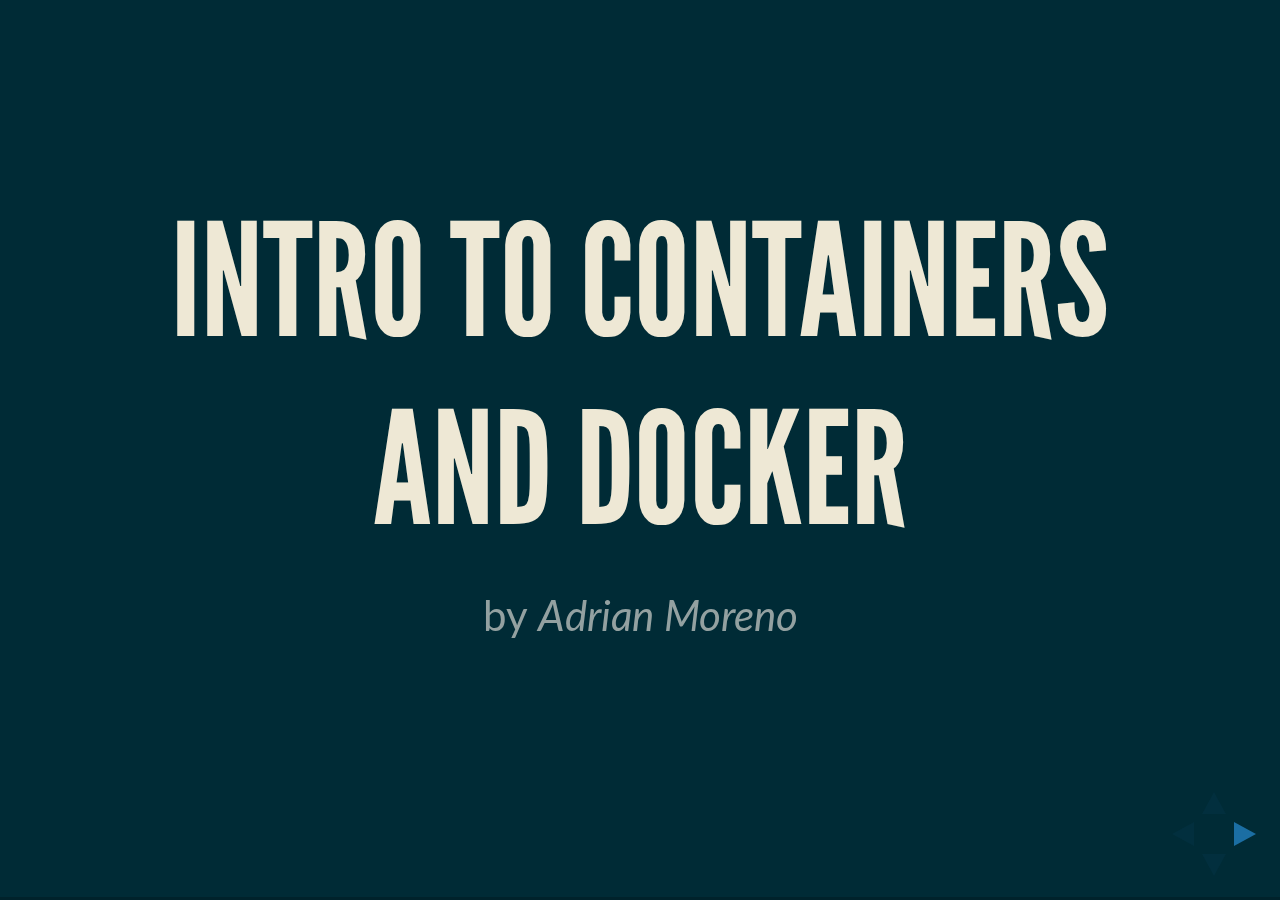
==== commit f23fe988: "Updates docker 101 slides" ====
--- a/docker101/index.html
+++ b/docker101/index.html
@@ -1,18 +1,33 @@
 <html>
     <head>
         <link rel="stylesheet" href="css/reveal.css">
-        <link rel="stylesheet" href="css/theme/white.css">
+        <link rel="stylesheet" href="css/theme/moon.css">
+        <link rel="stylesheet" href="lib/css/zenburn.css">
+        <link rel="stylesheet" href="css/main.css">
     </head>
     <body>
         <div class="reveal">
             <div class="slides">
-                <section>Slide 1</section>
-                <section>Slide 2</section>
+              <section data-markdown="slides.md" data-separator="^\n---\n$" data-separator-vertical="^\n----\n$"></section>
             </div>
         </div>
+        <script src="lib/js/head.min.js"></script>
         <script src="js/reveal.js"></script>
         <script>
-            Reveal.initialize();
+            Reveal.initialize({
+              dependencies: [
+                // Cross-browser shim that fully implements classList - https://github.com/eligrey/classList.js/
+                { src: 'lib/js/classList.js', condition: function() { return !document.body.classList; } },
+
+                // Interpret Markdown in <section> elements
+                { src: 'plugin/markdown/marked.js', condition: function() { return !!document.querySelector( '[data-markdown]' ); } },
+                { src: 'plugin/markdown/markdown.js', condition: function() { return !!document.querySelector( '[data-markdown]' ); } },
+
+                // Syntax highlight for <code> elements
+                { src: 'plugin/highlight/highlight.js', async: true, callback: function() { hljs.initHighlightingOnLoad(); } }
+              ]
+
+            });
         </script>
     </body>
-</html>+</html>
--- a/docker101/css/theme/moon.css
+++ b/docker101/css/theme/moon.css
@@ -0,0 +1,290 @@
+/**
+ * Solarized Dark theme for reveal.js.
+ * Author: Achim Staebler
+ */
+@import url(../../lib/font/league-gothic/league-gothic.css);
+@import url(https://fonts.googleapis.com/css?family=Lato:400,700,400italic,700italic);
+/**
+ * Solarized colors by Ethan Schoonover
+ */
+html * {
+  color-profile: sRGB;
+  rendering-intent: auto; }
+
+/*********************************************
+ * GLOBAL STYLES
+ *********************************************/
+body {
+  background: #002b36;
+  background-color: #002b36; }
+
+.reveal {
+  font-family: "Lato", sans-serif;
+  font-size: 36px;
+  font-weight: normal;
+  color: #93a1a1; }
+
+::selection {
+  color: #fff;
+  background: #d33682;
+  text-shadow: none; }
+
+.reveal .slides > section,
+.reveal .slides > section > section {
+  line-height: 1.3;
+  font-weight: inherit; }
+
+/*********************************************
+ * HEADERS
+ *********************************************/
+.reveal h1,
+.reveal h2,
+.reveal h3,
+.reveal h4,
+.reveal h5,
+.reveal h6 {
+  margin: 0 0 20px 0;
+  color: #eee8d5;
+  font-family: "League Gothic", Impact, sans-serif;
+  font-weight: normal;
+  line-height: 1.2;
+  letter-spacing: normal;
+  text-transform: uppercase;
+  text-shadow: none;
+  word-wrap: break-word; }
+
+.reveal h1 {
+  font-size: 3.77em; }
+
+.reveal h2 {
+  font-size: 2.11em; }
+
+.reveal h3 {
+  font-size: 1.55em; }
+
+.reveal h4 {
+  font-size: 1em; }
+
+.reveal h1 {
+  text-shadow: none; }
+
+/*********************************************
+ * OTHER
+ *********************************************/
+.reveal p {
+  margin: 20px 0;
+  line-height: 1.3; }
+
+/* Ensure certain elements are never larger than the slide itself */
+.reveal img,
+.reveal video,
+.reveal iframe {
+  max-width: 95%;
+  max-height: 95%; }
+
+.reveal strong,
+.reveal b {
+  font-weight: bold; }
+
+.reveal em {
+  font-style: italic; }
+
+.reveal ol,
+.reveal dl,
+.reveal ul {
+  display: inline-block;
+  text-align: left;
+  margin: 0 0 0 1em; }
+
+.reveal ol {
+  list-style-type: decimal; }
+
+.reveal ul {
+  list-style-type: disc; }
+
+.reveal ul ul {
+  list-style-type: square; }
+
+.reveal ul ul ul {
+  list-style-type: circle; }
+
+.reveal ul ul,
+.reveal ul ol,
+.reveal ol ol,
+.reveal ol ul {
+  display: block;
+  margin-left: 40px; }
+
+.reveal dt {
+  font-weight: bold; }
+
+.reveal dd {
+  margin-left: 40px; }
+
+.reveal q,
+.reveal blockquote {
+  quotes: none; }
+
+.reveal blockquote {
+  display: block;
+  position: relative;
+  width: 70%;
+  margin: 20px auto;
+  padding: 5px;
+  font-style: italic;
+  background: rgba(255, 255, 255, 0.05);
+  box-shadow: 0px 0px 2px rgba(0, 0, 0, 0.2); }
+
+.reveal blockquote p:first-child,
+.reveal blockquote p:last-child {
+  display: inline-block; }
+
+.reveal q {
+  font-style: italic; }
+
+.reveal pre {
+  display: block;
+  position: relative;
+  width: 90%;
+  margin: 20px auto;
+  text-align: left;
+  font-size: 0.55em;
+  font-family: monospace;
+  line-height: 1.2em;
+  word-wrap: break-word;
+  box-shadow: 0px 0px 6px rgba(0, 0, 0, 0.3); }
+
+.reveal code {
+  font-family: monospace; }
+
+.reveal pre code {
+  display: block;
+  padding: 5px;
+  overflow: auto;
+  max-height: 400px;
+  word-wrap: normal; }
+
+.reveal table {
+  margin: auto;
+  border-collapse: collapse;
+  border-spacing: 0; }
+
+.reveal table th {
+  font-weight: bold; }
+
+.reveal table th,
+.reveal table td {
+  text-align: left;
+  padding: 0.2em 0.5em 0.2em 0.5em;
+  border-bottom: 1px solid; }
+
+.reveal table th[align="center"],
+.reveal table td[align="center"] {
+  text-align: center; }
+
+.reveal table th[align="right"],
+.reveal table td[align="right"] {
+  text-align: right; }
+
+.reveal table tr:last-child td {
+  border-bottom: none; }
+
+.reveal sup {
+  vertical-align: super; }
+
+.reveal sub {
+  vertical-align: sub; }
+
+.reveal small {
+  display: inline-block;
+  font-size: 0.6em;
+  line-height: 1.2em;
+  vertical-align: top; }
+
+.reveal small * {
+  vertical-align: top; }
+
+/*********************************************
+ * LINKS
+ *********************************************/
+.reveal a {
+  color: #268bd2;
+  text-decoration: none;
+  -webkit-transition: color 0.15s ease;
+  -moz-transition: color 0.15s ease;
+  transition: color 0.15s ease; }
+
+.reveal a:hover {
+  color: #78b9e6;
+  text-shadow: none;
+  border: none; }
+
+.reveal .roll span:after {
+  color: #fff;
+  background: #1a6091; }
+
+/*********************************************
+ * IMAGES
+ *********************************************/
+.reveal section img {
+  margin: 15px 0px;
+  background: rgba(255, 255, 255, 0.12);
+  border: 4px solid #93a1a1;
+  box-shadow: 0 0 10px rgba(0, 0, 0, 0.15); }
+
+.reveal section img.plain {
+  border: 0;
+  box-shadow: none; }
+
+.reveal a img {
+  -webkit-transition: all 0.15s linear;
+  -moz-transition: all 0.15s linear;
+  transition: all 0.15s linear; }
+
+.reveal a:hover img {
+  background: rgba(255, 255, 255, 0.2);
+  border-color: #268bd2;
+  box-shadow: 0 0 20px rgba(0, 0, 0, 0.55); }
+
+/*********************************************
+ * NAVIGATION CONTROLS
+ *********************************************/
+.reveal .controls .navigate-left,
+.reveal .controls .navigate-left.enabled {
+  border-right-color: #268bd2; }
+
+.reveal .controls .navigate-right,
+.reveal .controls .navigate-right.enabled {
+  border-left-color: #268bd2; }
+
+.reveal .controls .navigate-up,
+.reveal .controls .navigate-up.enabled {
+  border-bottom-color: #268bd2; }
+
+.reveal .controls .navigate-down,
+.reveal .controls .navigate-down.enabled {
+  border-top-color: #268bd2; }
+
+.reveal .controls .navigate-left.enabled:hover {
+  border-right-color: #78b9e6; }
+
+.reveal .controls .navigate-right.enabled:hover {
+  border-left-color: #78b9e6; }
+
+.reveal .controls .navigate-up.enabled:hover {
+  border-bottom-color: #78b9e6; }
+
+.reveal .controls .navigate-down.enabled:hover {
+  border-top-color: #78b9e6; }
+
+/*********************************************
+ * PROGRESS BAR
+ *********************************************/
+.reveal .progress {
+  background: rgba(0, 0, 0, 0.2); }
+
+.reveal .progress span {
+  background: #268bd2;
+  -webkit-transition: width 800ms cubic-bezier(0.26, 0.86, 0.44, 0.985);
+  -moz-transition: width 800ms cubic-bezier(0.26, 0.86, 0.44, 0.985);
+  transition: width 800ms cubic-bezier(0.26, 0.86, 0.44, 0.985); }
--- a/docker101/lib/css/zenburn.css
+++ b/docker101/lib/css/zenburn.css
@@ -0,0 +1,115 @@
+/*
+Zenburn style from voldmar.ru (c) Vladimir Epifanov <voldmar@voldmar.ru>
+based on dark.css by Ivan Sagalaev
+*/
+
+.hljs {
+  display: block;
+  overflow-x: auto;
+  padding: 0.5em;
+  background: #3f3f3f;
+  color: #dcdcdc;
+  -webkit-text-size-adjust: none;
+}
+
+.hljs-keyword,
+.hljs-tag,
+.css .hljs-class,
+.css .hljs-id,
+.lisp .hljs-title,
+.nginx .hljs-title,
+.hljs-request,
+.hljs-status,
+.clojure .hljs-attribute {
+  color: #e3ceab;
+}
+
+.django .hljs-template_tag,
+.django .hljs-variable,
+.django .hljs-filter .hljs-argument {
+  color: #dcdcdc;
+}
+
+.hljs-number,
+.hljs-date {
+  color: #8cd0d3;
+}
+
+.dos .hljs-envvar,
+.dos .hljs-stream,
+.hljs-variable,
+.apache .hljs-sqbracket,
+.hljs-name {
+  color: #efdcbc;
+}
+
+.dos .hljs-flow,
+.diff .hljs-change,
+.python .exception,
+.python .hljs-built_in,
+.hljs-literal,
+.tex .hljs-special {
+  color: #efefaf;
+}
+
+.diff .hljs-chunk,
+.hljs-subst {
+  color: #8f8f8f;
+}
+
+.dos .hljs-keyword,
+.hljs-decorator,
+.hljs-title,
+.hljs-type,
+.diff .hljs-header,
+.ruby .hljs-class .hljs-parent,
+.apache .hljs-tag,
+.nginx .hljs-built_in,
+.tex .hljs-command,
+.hljs-prompt {
+  color: #efef8f;
+}
+
+.dos .hljs-winutils,
+.ruby .hljs-symbol,
+.ruby .hljs-symbol .hljs-string,
+.ruby .hljs-string {
+  color: #dca3a3;
+}
+
+.diff .hljs-deletion,
+.hljs-string,
+.hljs-tag .hljs-value,
+.hljs-preprocessor,
+.hljs-pragma,
+.hljs-built_in,
+.smalltalk .hljs-class,
+.smalltalk .hljs-localvars,
+.smalltalk .hljs-array,
+.css .hljs-rule .hljs-value,
+.hljs-attr_selector,
+.hljs-pseudo,
+.apache .hljs-cbracket,
+.tex .hljs-formula,
+.coffeescript .hljs-attribute {
+  color: #cc9393;
+}
+
+.hljs-shebang,
+.diff .hljs-addition,
+.hljs-comment,
+.hljs-annotation,
+.hljs-pi,
+.hljs-doctype {
+  color: #7f9f7f;
+}
+
+.coffeescript .javascript,
+.javascript .xml,
+.tex .hljs-formula,
+.xml .javascript,
+.xml .vbscript,
+.xml .css,
+.xml .hljs-cdata {
+  opacity: 0.5;
+}--- a/docker101/css/main.css
+++ b/docker101/css/main.css
@@ -0,0 +1,4 @@
+.reveal section img {
+  border: 0 !important;
+  box-shadow: 0 0 0 !important;
+}
